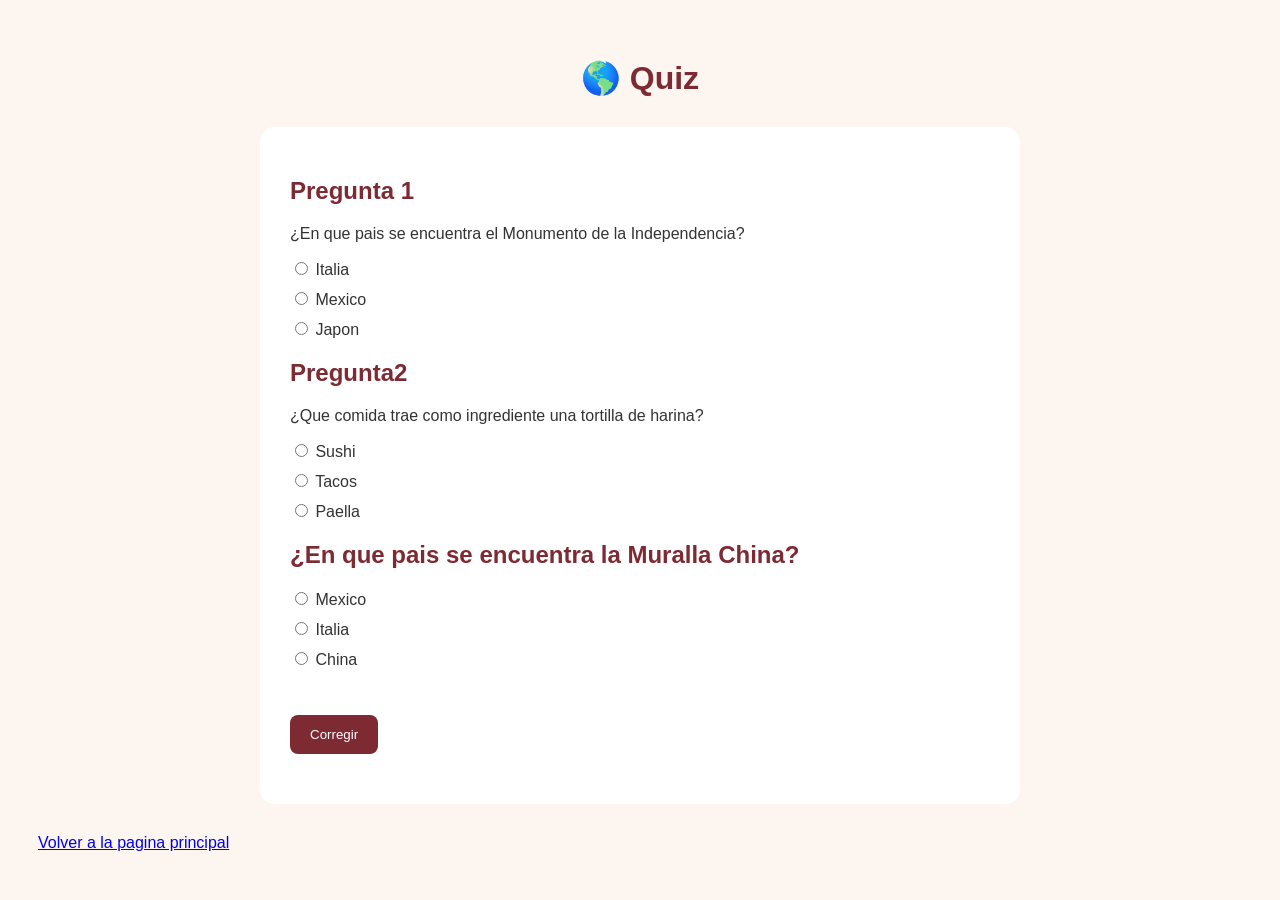
==== quiz.html @ 3b4deba9 "modo oscuro css y quiz" ====
<!DOCTYPE html>
<html lang="es">
<head>
<meta charset="UTF-8">
<title>Quiz</title>
<link rel="stylesheet" href="stylequiz.css">
</head>
<body>

<h1>🌎 Quiz</h1>
<div class="quiz"> 
    <h2>Pregunta 1</h2>
    <p>¿En que pais se encuentra el Monumento de la Independencia?</p>

    <label>
        <input type="radio" name="pregunta1" value="a">
        Italia
    </label>

    <label>
        <input type="radio" name="pregunta1" value="b">
        Mexico
    </label>

    <label>
        <input type="radio" name="pregunta1" value="c">
        Japon
    </label>
    
    <h2>Pregunta2</h2>
    <p>¿Que comida trae como ingrediente una tortilla de harina?</p>

    <label>
        <input type="radio" name="pregunta2">
        Sushi
    </label>

    <label>
        <input type="radio" name="pregunta2">
        Tacos
    </label>

    <label>
        <input type="radio"
        name="pregunta2">
        Paella
    </label>

    <h2>¿En que pais se encuentra la Muralla China?</h2>
    <p></p>

    <label>
        <input type="radio" name="pregunta3">
        Mexico
    </label>

    <label>
        <input type="radio" name="pregunta3">
        Italia
    </label>

    <label>
        <input type="radio" name="pregunta3">
        China
    </label>

    <br><br>

    <button id="botonCorregir quiz">Corregir</button>

    <p id="resultado"></p>
    </div>

    <a href="index.html">Volver a la pagina principal</a>
    <script src="quiz.js"></script>
---- stylequiz.css ----
body {
font-family: Arial, sans-serif;
background-color: #fdf6f0;
color: #333;
padding: 30px;
}
h1 {
color: #7d2a33;
text-align: center;
}
.quiz {
background-color: white;
max-width: 700px;

margin: 30px auto;
padding: 30px;
border-radius: 15px;
}
h2 {
color: #7d2a33;
}
label {
display: block;
margin: 10px 0;
}
button {
background-color: #7d2a33;
color: white;
border: none;
padding: 12px 20px;
border-radius: 8px;
cursor: pointer;
}
#resultado {
font-size: 20px;
font-weight: bold;
}
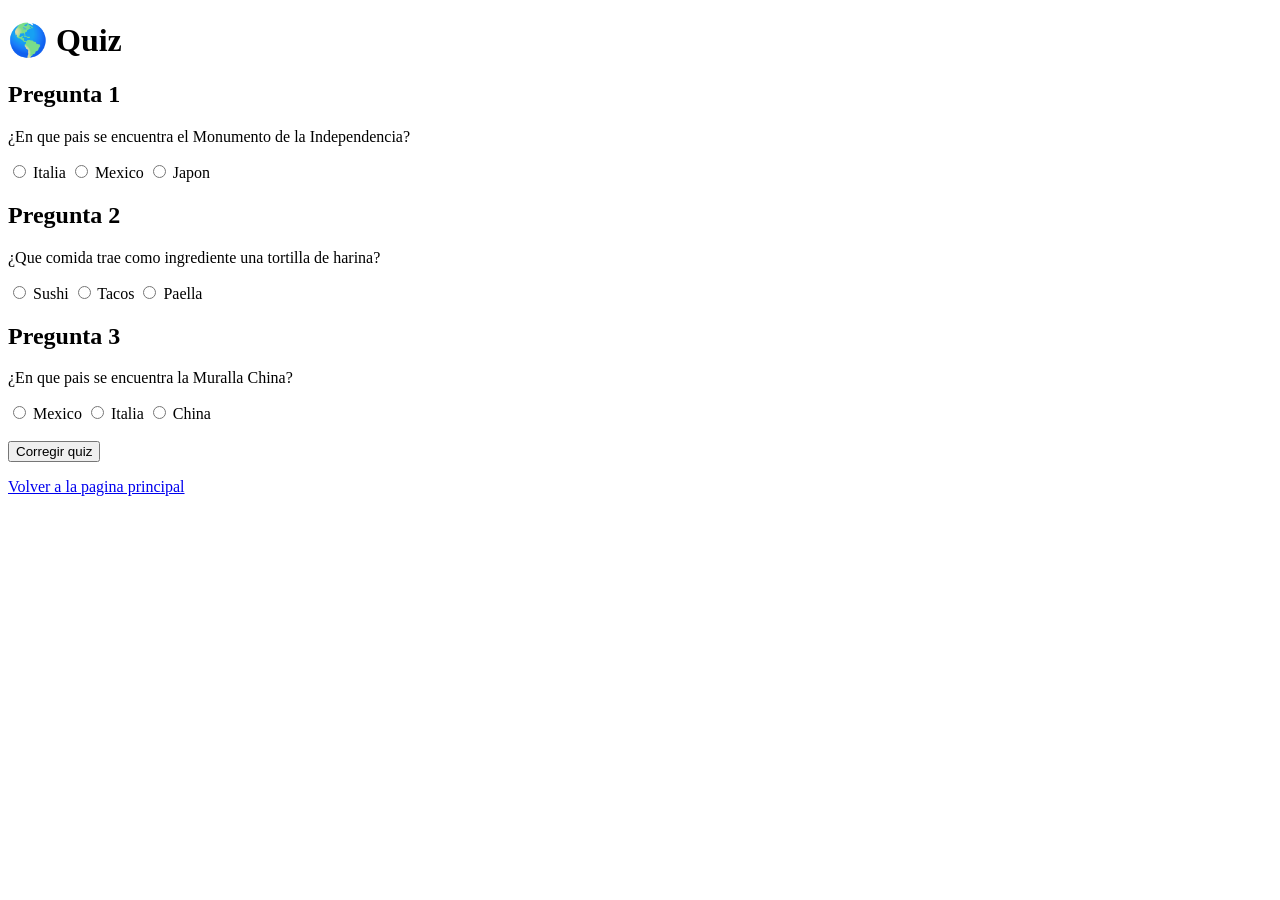
==== commit 8b71a5c3: "PPT quiz y carpetas" ====
--- a/quiz.html
+++ b/quiz.html
@@ -1,78 +1,77 @@
 <!DOCTYPE html>
 <html lang="es">
 <head>
-<meta charset="UTF-8">
-<title>Quiz</title>
-<link rel="stylesheet" href="stylequiz.css">
+    <meta charset="UTF-8">
+    <title>Quiz</title>
+    <link rel="stylesheet" href="stylequiz.css">
 </head>
 <body>
 
-<h1>🌎 Quiz</h1>
-<div class="quiz"> 
-    <h2>Pregunta 1</h2>
-    <p>¿En que pais se encuentra el Monumento de la Independencia?</p>
+    <h1>🌎 Quiz</h1>
+    <div class="quiz"> 
+        <h2>Pregunta 1</h2>
+        <p>¿En que pais se encuentra el Monumento de la Independencia?</p>
 
-    <label>
-        <input type="radio" name="pregunta1" value="a">
-        Italia
-    </label>
+        <label>
+            <input type="radio" name="pregunta1" value="a">
+            Italia
+        </label>
 
-    <label>
-        <input type="radio" name="pregunta1" value="b">
-        Mexico
-    </label>
+        <label>
+            <input type="radio" name="pregunta1" value="b">
+            Mexico
+        </label>
 
-    <label>
-        <input type="radio" name="pregunta1" value="c">
-        Japon
-    </label>
-    
-    <h2>Pregunta2</h2>
-    <p>¿Que comida trae como ingrediente una tortilla de harina?</p>
+        <label>
+            <input type="radio" name="pregunta1" value="c">
+            Japon
+        </label>
+        
+        <h2>Pregunta 2</h2>
+        <p>¿Que comida trae como ingrediente una tortilla de harina?</p>
 
-    <label>
-        <input type="radio" name="pregunta2">
-        Sushi
-    </label>
+        <label>
+            <input type="radio" name="pregunta2" value="a">
+            Sushi
+        </label>
 
-    <label>
-        <input type="radio" name="pregunta2">
-        Tacos
-    </label>
+        <label>
+            <input type="radio" name="pregunta2" value="b">
+            Tacos
+        </label>
 
-    <label>
-        <input type="radio"
-        name="pregunta2">
-        Paella
-    </label>
+        <label>
+            <input type="radio" name="pregunta2" value="c">
+            Paella
+        </label>
 
-    <h2>¿En que pais se encuentra la Muralla China?</h2>
-    <p></p>
+        <h2>Pregunta 3</h2>
+        <p>¿En que pais se encuentra la Muralla China?</p>
 
-    <label>
-        <input type="radio" name="pregunta3">
-        Mexico
-    </label>
+        <label>
+            <input type="radio" name="pregunta3" value="a">
+            Mexico
+        </label>
 
-    <label>
-        <input type="radio" name="pregunta3">
-        Italia
-    </label>
+        <label>
+            <input type="radio" name="pregunta3" value="b">
+            Italia
+        </label>
 
-    <label>
-        <input type="radio" name="pregunta3">
-        China
-    </label>
+        <label>
+            <input type="radio" name="pregunta3" value="c">
+            China
+        </label>
 
-    <br><br>
+        <br><br>
 
-    <button id="botonCorregir quiz">Corregir</button>
+        <button id="botonCorregir">Corregir quiz</button>
 
-    <p id="resultado"></p>
+        <p id="resultado"></p>
     </div>
 
     <a href="index.html">Volver a la pagina principal</a>
+
     <script src="quiz.js"></script>
-
-
-
+</body>
+</html>
